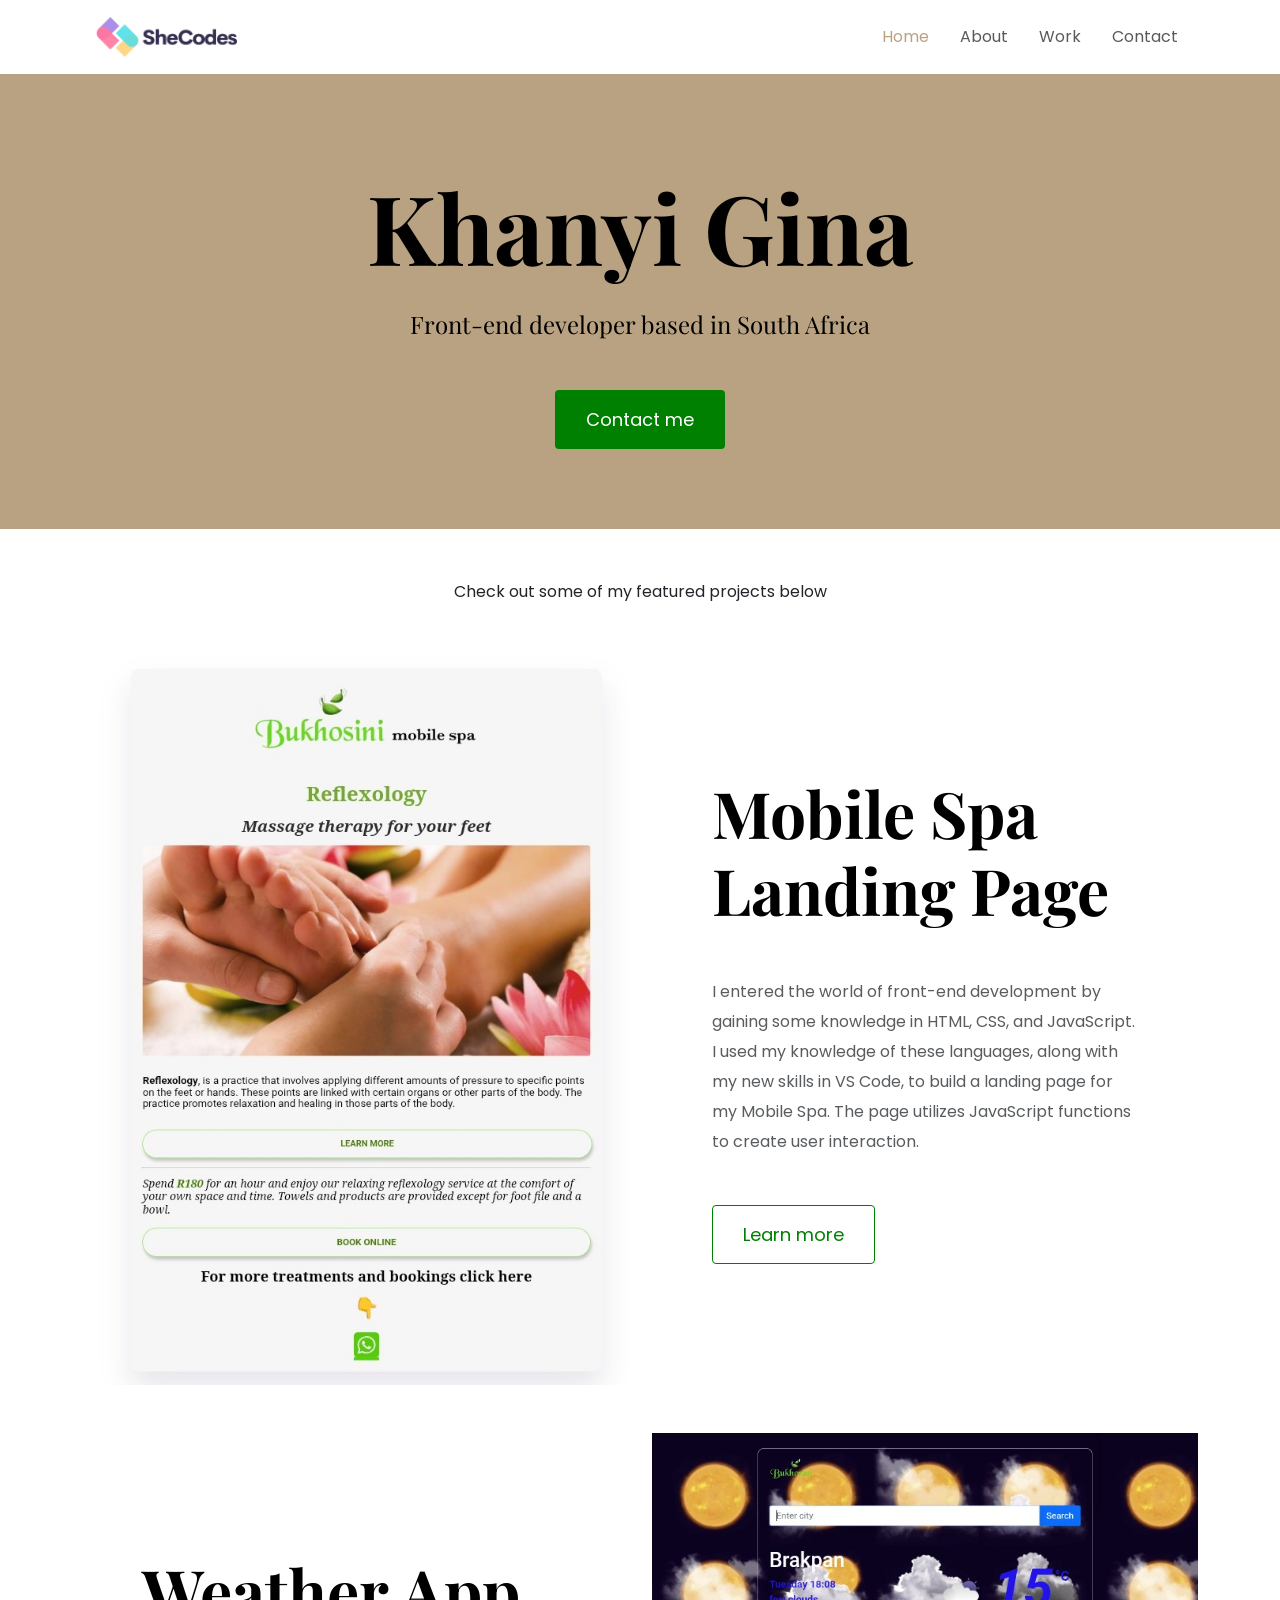
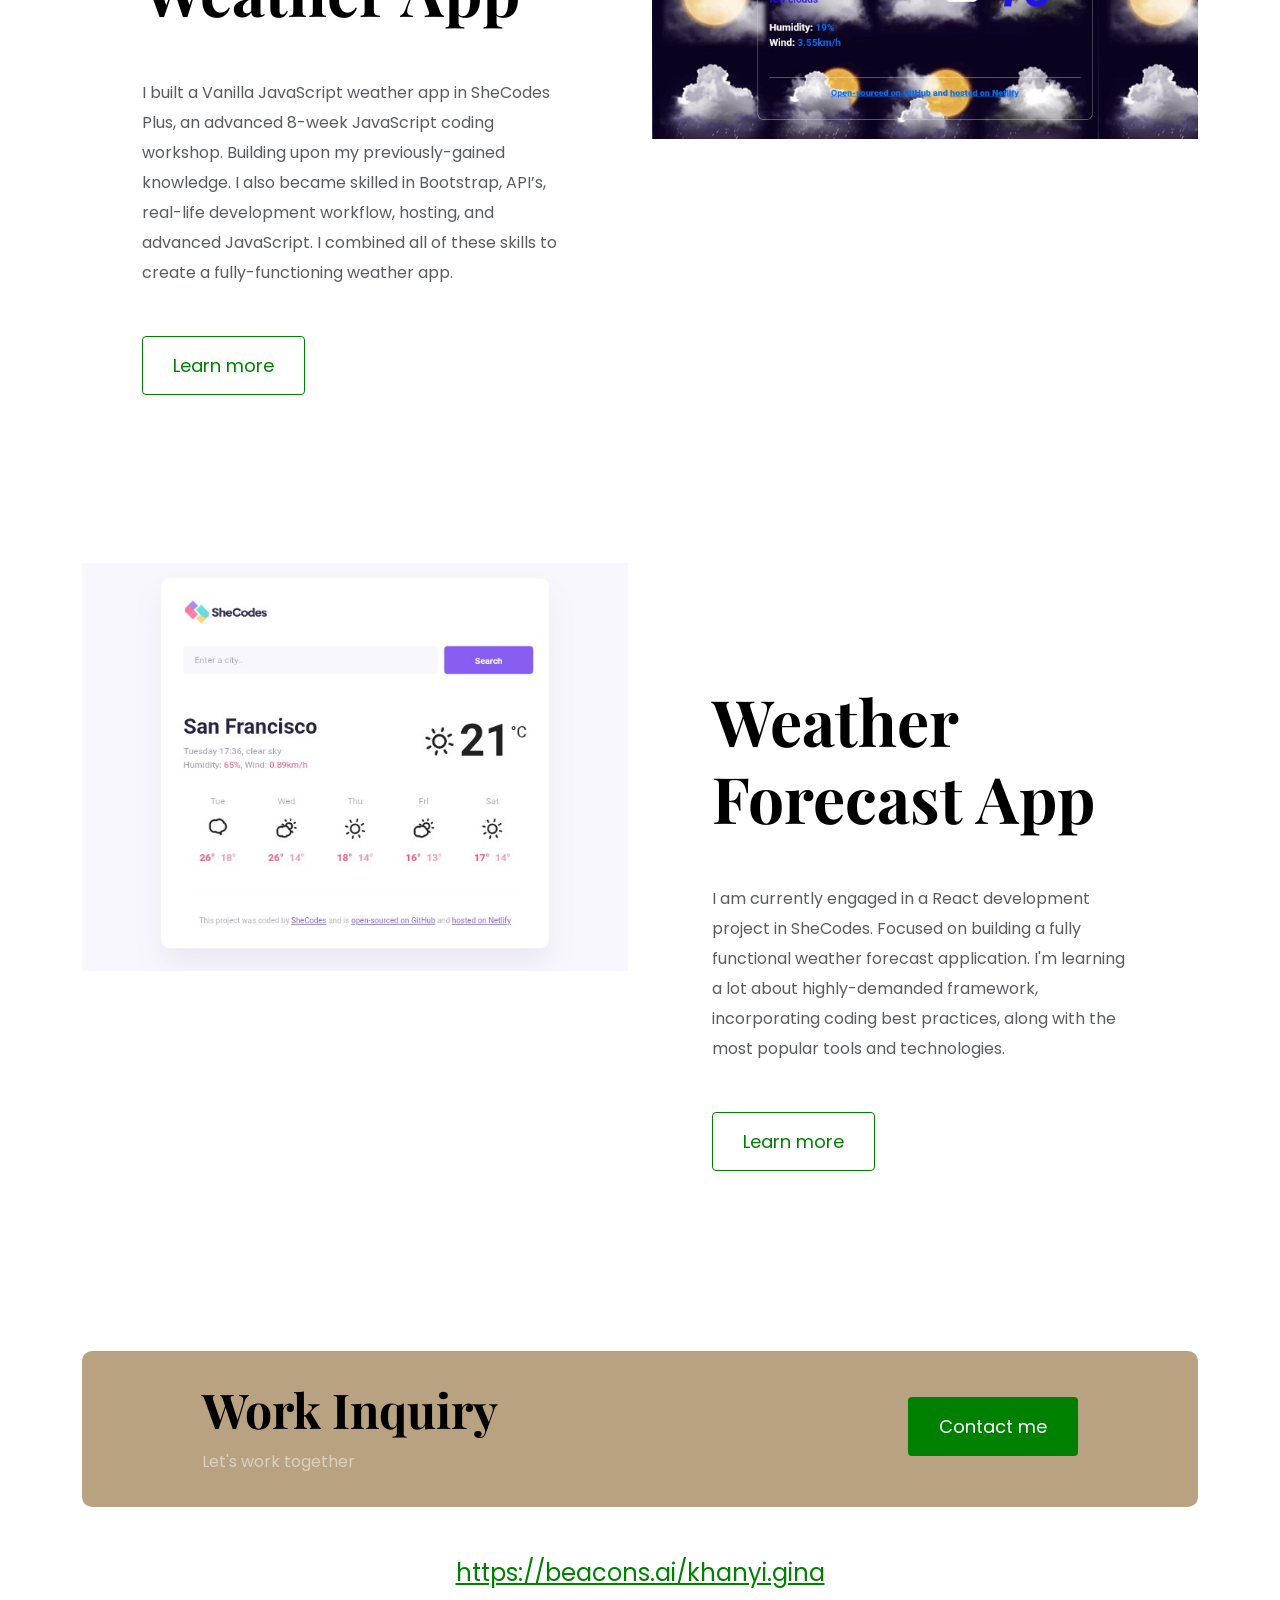
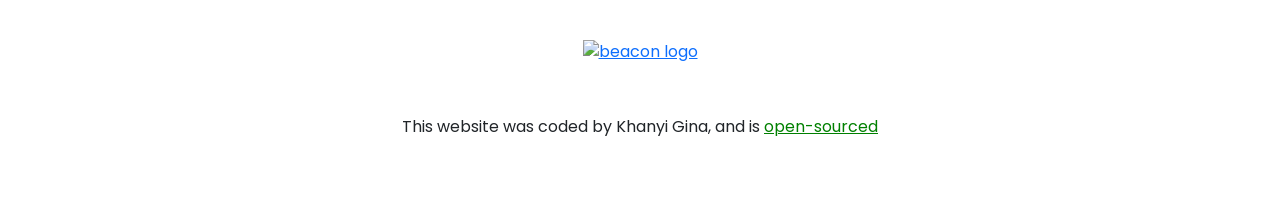
==== index.html @ 11ee971e "Updated index.html" ====
<!DOCTYPE html>
<html lang="en">
  <head>
    <meta charset="UTF-8" />
    <meta http-equiv="X-UA-Compatible" content="IE=edge" />
    <meta name="viewport" content="width=device-width, initial-scale=1.0" />
    <meta
      name="description"
      content="Khanyi is a front-end developer based in South Africa."
    />
    <title>Front-end developer - Khanyi Gina</title>

    <!-- CSS only -->
    <link
      href="https://cdn.jsdelivr.net/npm/bootstrap@5.2.0/dist/css/bootstrap.min.css"
      rel="stylesheet"
      integrity="sha384-gH2yIJqKdNHPEq0n4Mqa/HGKIhSkIHeL5AyhkYV8i59U5AR6csBvApHHNl/vI1Bx"
      crossorigin="anonymous"
    />
    <link rel="preconnect" href="https://fonts.gstatic.com" />
    <link
      href="https://fonts.googleapis.com/css2?family=Playfair+Display:wght@700&family=Poppins:wght@500;700&display=swap"
      rel="stylesheet"
    />
    <link rel="stylesheet" href="styles/portfolio.css" />

    <!-- JavaScript Bundle with Popper -->
    <script
      src="https://cdn.jsdelivr.net/npm/bootstrap@5.2.0/dist/js/bootstrap.bundle.min.js"
      integrity="sha384-A3rJD856KowSb7dwlZdYEkO39Gagi7vIsF0jrRAoQmDKKtQBHUuLZ9AsSv4jD4Xa"
      crossorigin="anonymous"
    ></script>
    <script
      src="https://kit.fontawesome.com/ddc3ee268a.js"
      crossorigin="anonymous"
    ></script>
  </head>
  <body>
    <div class="container">
      <nav class="navbar navbar-expand-lg">
  <div class="container-fluid">
    <a href="/" title="Homepage">
      <img
        src="images/logo.png"
        class="logo d-none d-md-block"
        alt="Shecodes Logo"
      />
      <img
        src="images/logo-small.jpg"
        class="logo d-block d-md-none"
        alt="Shecodes Logo"
      />
    </a>
    
    <!-- Hamburger button -->
    <button 
      class="navbar-toggler" 
      type="button" 
      data-bs-toggle="collapse" 
      data-bs-target="#navbarNav" 
      aria-controls="navbarNav" 
      aria-expanded="false" 
      aria-label="Toggle navigation">
      <span class="navbar-toggler-icon"></span>
    </button>
    
    <!-- Collapsible menu -->
    <div class="collapse navbar-collapse" id="navbarNav">
      <ul class="navbar-nav ms-auto">
        <li class="nav-item active">
          <a class="nav-link" href="/" title="Homepage">Home</a>
        </li>
        <li class="nav-item">
          <a class="nav-link" href="/about" title="About Khanyi">About</a>
        </li>
        <li class="nav-item">
          <a class="nav-link" href="/work" title="Projects">Work</a>
        </li>
        <li class="nav-item">
          <a class="nav-link" href="/contact" title="Contact Khanyi">Contact</a>
        </li>
      </ul>
    </div>
  </div>
</nav>
    </div>
    <div class="hero">
      <h1>Khanyi Gina</h1>
       <h2 class="mb-5">Front-end developer based in South Africa</h2>
      <div>
        <a class='btn btn-branding' href='/contact' title='Contact me'>Contact me</a
        >
      </div>
    </div>
    <p class="text-center m-5">Check out some of my featured projects below</p>
    <div class="container">
      <div class="row mb-5">
        <div class="col d-none d-lg-block">
          <img
            src="images/mobilespa.png"
            class="img-fluid"
            alt="Bukhosinimobilespa project preview">
        </div>
        <div class="col">
          <div class="project-desciption">
            <h2 class="mb-5">Mobile Spa Landing Page</h2>
            <p class="mb-5 text-muted">
              I entered the world of front-end development by gaining some
              knowledge in HTML, CSS, and JavaScript. I used my knowledge of
              these languages, along with my new skills in VS Code, to build a
              landing page for my Mobile Spa. The page utilizes JavaScript functions
              to create user interaction.
            </p>
            <a class='btn btn-branding-outline' href='/work'>
              Learn more
            </a>
          </div>
        </div>
      </div>
      <div class="row mb-5">
        <div class="col">
          <div class="project-desciption">
            <h2 class="mb-5">Weather App</h2>
            <p class="mb-5 text-muted">
              I built a Vanilla JavaScript weather app in SheCodes Plus, an
              advanced 8-week JavaScript coding workshop. Building upon my
              previously-gained knowledge. I also became skilled in Bootstrap,
              API’s, real-life development workflow, hosting, and advanced
              JavaScript. I combined all of these skills to create a
              fully-functioning weather app.
            </p>
            <a class='btn btn-branding-outline' href='/work'>
              Learn more
            </a>
          </div>
        </div>
        <div class="col d-none d-lg-block">
          <img
            src="images/weatherA.jpg"
            class="img-fluid"
            alt="Weather project preview"
          />
        </div>
      </div>
      <div class="row">
        <div class="col d-none d-lg-block">
          <img
            src="images/weather.jpg"
            class="img-fluid"
            alt="Dictionary app preview"
          />
        </div>
        <div class="col">
          <div class="project-desciption">
            <h2 class="mb-5">Weather Forecast App</h2>
            <p class="mb-5 text-muted">
               I am currently engaged in a React development project in SheCodes. Focused on building a fully functional weather forecast application. I'm learning a lot about highly-demanded framework, incorporating coding best practices, along with the  most popular tools and technologies.
            </p>
            <a class='btn btn-branding-outline' href='/work'>
              Learn more
            </a>
          </div>
        </div>
      </div>
      <footer>
        <div class="contact-box justify-content-between mb-5 d-none d-md-flex">
          <div>
            <h3>Work Inquiry</h3>
            <p class="text-white-50">Let's work together</p>
          </div>
          <div>
            <a class='btn btn-branding mt-3' href='/contact' title='Contact Khanyi'>
              Contact me
            </a>
          </div>
        </div>
        <div class="d-flex justify-content-center mb-5">
          <a
            href="https://beacons.ai/khanyi.gina"
            class="beacons-link"
            title="Contacts"
          > https://beacons.ai/khanyi.gina </a>
        </div>
        <div align="center">
        <a href="https://beacons.ai/khanyi.gina">
        <img src="https://mma.prnewswire.com/media/2660161/Beacons__Logo.jpg?p=facebook" height="70" alt="beacon logo" />
         </a>
         </div>
        <p class="text-center mt-5">
           This website was coded by Khanyi Gina, and is
          <a 
            href="https://github.com/BuKh0sin1"
            target="_blank" 
            class="git-link">
            open-sourced
          </a>
          <style>
           .custom-hover-link:hover {
                  color: #b9a281;
               }
         </style>
        </p>
      </footer>
    </div>
  </body>
</html>
---- styles/portfolio.css ----
:root {
  --branding-color: #008000;
  --secondary-color: #b9a281;
  --heading-font-family: "Playfair Display", serif;
  --default-font-family: "Poppins", sans-serif;
}

body {
  font-family: var(--default-font-family);
}

h1,
h2,
h3,
h4,
h5,
h6 {
  color: black;
  font-family: var(--heading-font-family);
  font-weight: bold;
}

h1 {
  font-size: 96px;
  line-height: 1.5;
}

h2 {
  font-size: 64px;
}

h3 {
  font-size: 48px;
}

p {
  font-weight: normal;
  font-size: 16px;
  line-height: 30px;
}

.hero {
  background: var(--secondary-color);
  text-align: center;
  padding: 80px 20px;
}

.hero p {
  font-size: 36px;
  font-weight: bold;
  margin: 0;
  color: #272142;
}

.hero h2 {
  font-family: var(--heading-font-family);
  font-weight: normal;
  line-height: 1.5;
  font-size: 24px;
}

.content-container {
  padding: 60px 20px;
}

.content h1 {
  font-size: 64px;
  line-height: 80px;
}

.content h2 {
  font-size: 18px;
  font-family: var(--default-font-family);
}

.content h3 {
  font-size: 24px;
  line-height: 1.5;

  font-family: var(--default-font-family);
}

.content p {
  font-size: 14px;
}

.content {
  margin: 30px;
}

.btn-branding {
  background: var(--branding-color);
  border-radius: 4px;
  color: white;
  text-decoration: none;
  font-size: 18px;
  line-height: 27px;
  padding: 15px 30px;
}

.btn-branding:hover {
  color: white;
}

.btn-branding-outline {
  color: var(--branding-color);
  border: 1px solid var(--branding-color);
  border-radius: 4px;
  font-size: 18px;
  text-decoration: none;
  line-height: 27px;
  padding: 15px 30px;
}

.btn-branding-outline:hover {
  background: var(--branding-color);
  color: white;
}

.project-desciption {
  padding: 120px 60px;
}

.logo {
  max-height: 40px;
}

nav {
  padding: 20px 0;
}

nav ul {
  padding: 0;
  margin: 0;
}

nav li {
  display: inline;
  list-style: none;
  line-height: 42px;
  margin-left: 15px;
}

nav a {
  text-decoration: none;
  color:  var(--branding-color);
  transition: all 100ms ease-in-out;
}

nav a:hover,
nav li.active a {
  color:  var(--secondary-color);
}

footer {
  margin: 60px 0;
}

footer .contact-box {
  background: var(--secondary-color);
  padding: 30px 120px;
  border-radius: 10px;
}

footer .contact-box p {
  margin: 0;
}

footer .beacons-link {
  text-decoration: underline;
  color: var(--branding-color);
  font-size: 24px;
}

footer .beacons-link:hover {
  color: var(--secondary-color);
}

.git-link {
  color: var(--branding-color);
}

.git-link:hover {
  color: var(--secondary-color);
}

 @media (max-width: 900px) {
  h1 {
    font-size: 44px;
    line-height: 1.5;
  }

  h2 {
    font-size: 44px;
  }

  h3 {
    font-size: 26px;
  }

  .content {
    text-align: center;
    padding: 0;
  }

  .project-desciption {
    padding: 0;
    text-align: center;
  }

    .col-lg-6:has(.about-image) {
    order: -1;
    width: 100%;
  }

  .about-image {
    width: 100%;
    height: auto;
    display: block;
    margin-bottom: 1.5rem;
  }

  footer .beacons-link {
    font-size: 20px;
  }
}
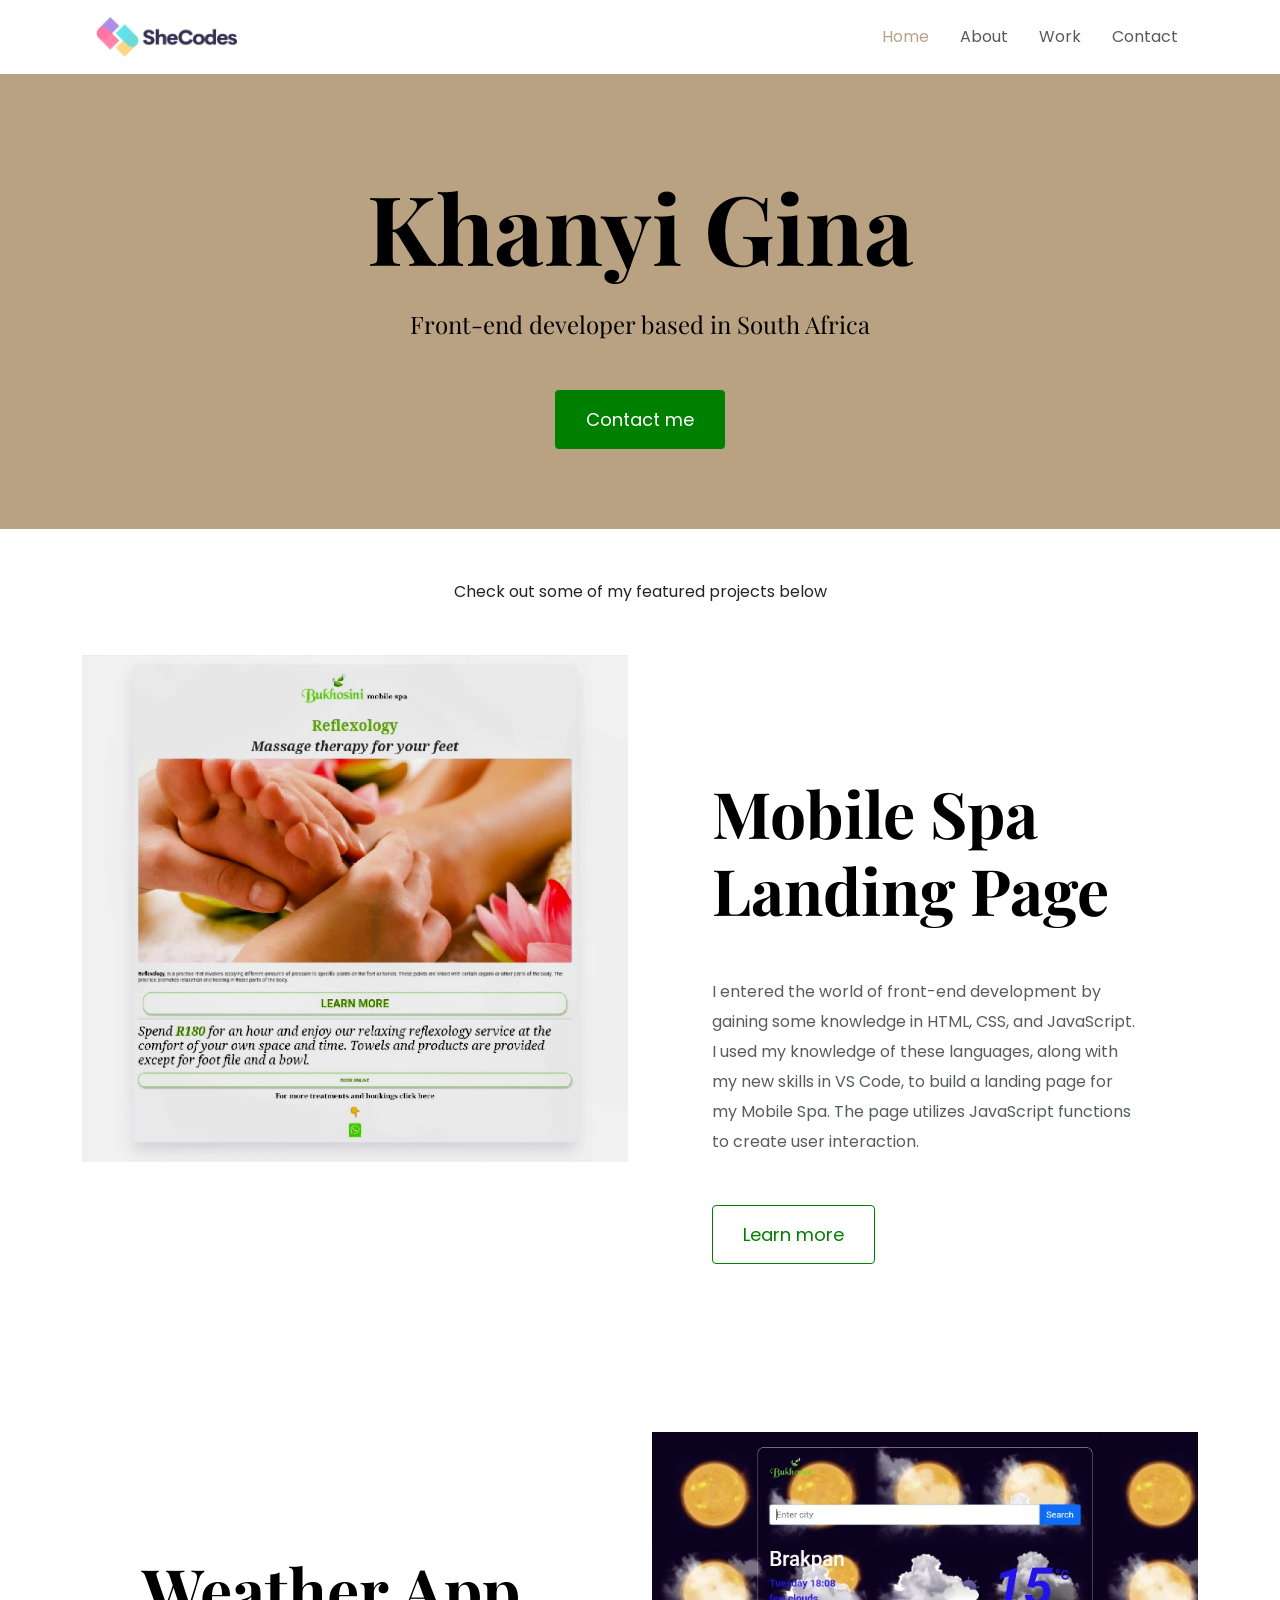
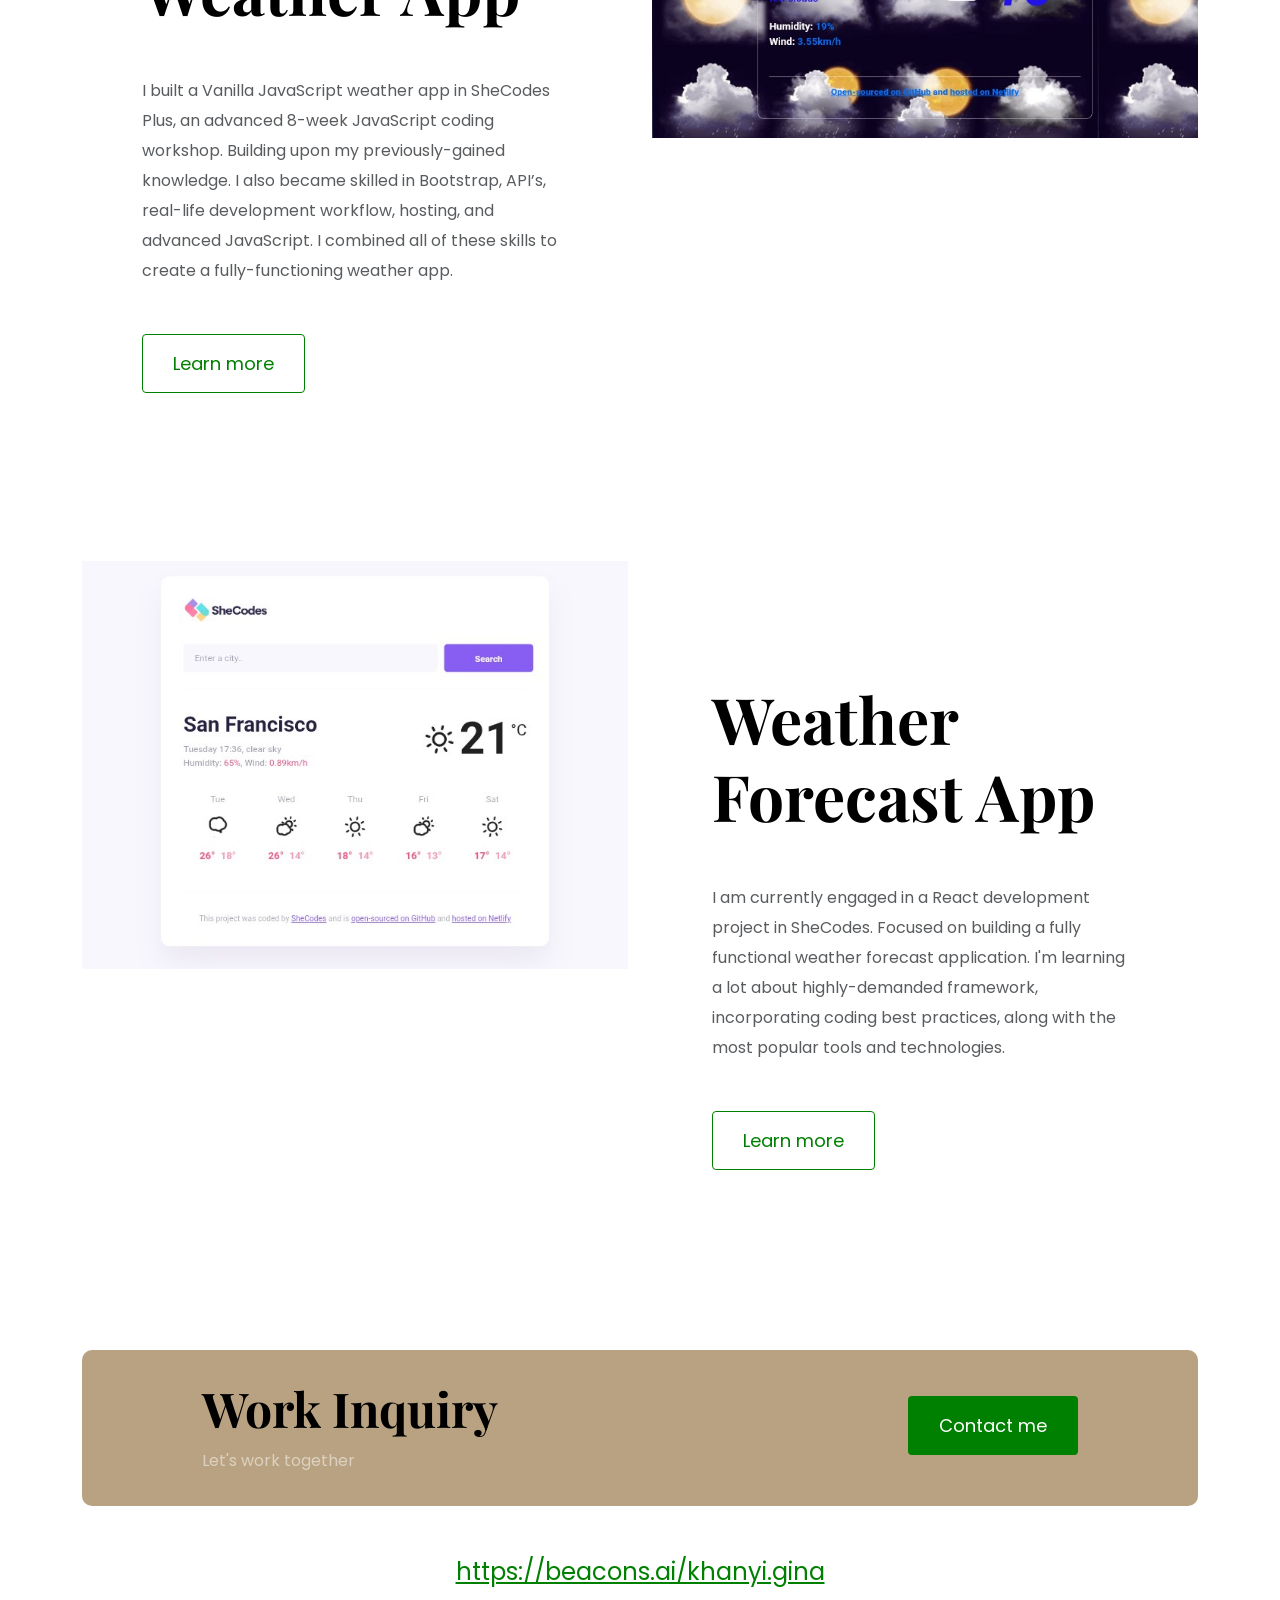
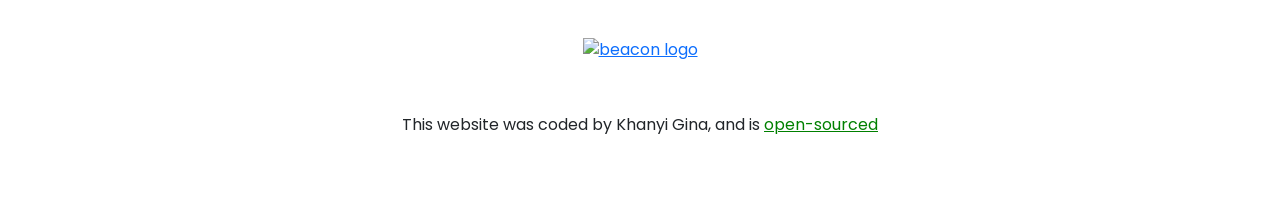
==== commit 699e9770: "Updated index.html" ====
--- a/index.html
+++ b/index.html
@@ -97,7 +97,7 @@
       <div class="row mb-5">
         <div class="col d-none d-lg-block">
           <img
-            src="images/mobilespa.png"
+            src="images/mobilespa.jpg"
             class="img-fluid"
             alt="Bukhosinimobilespa project preview">
         </div>
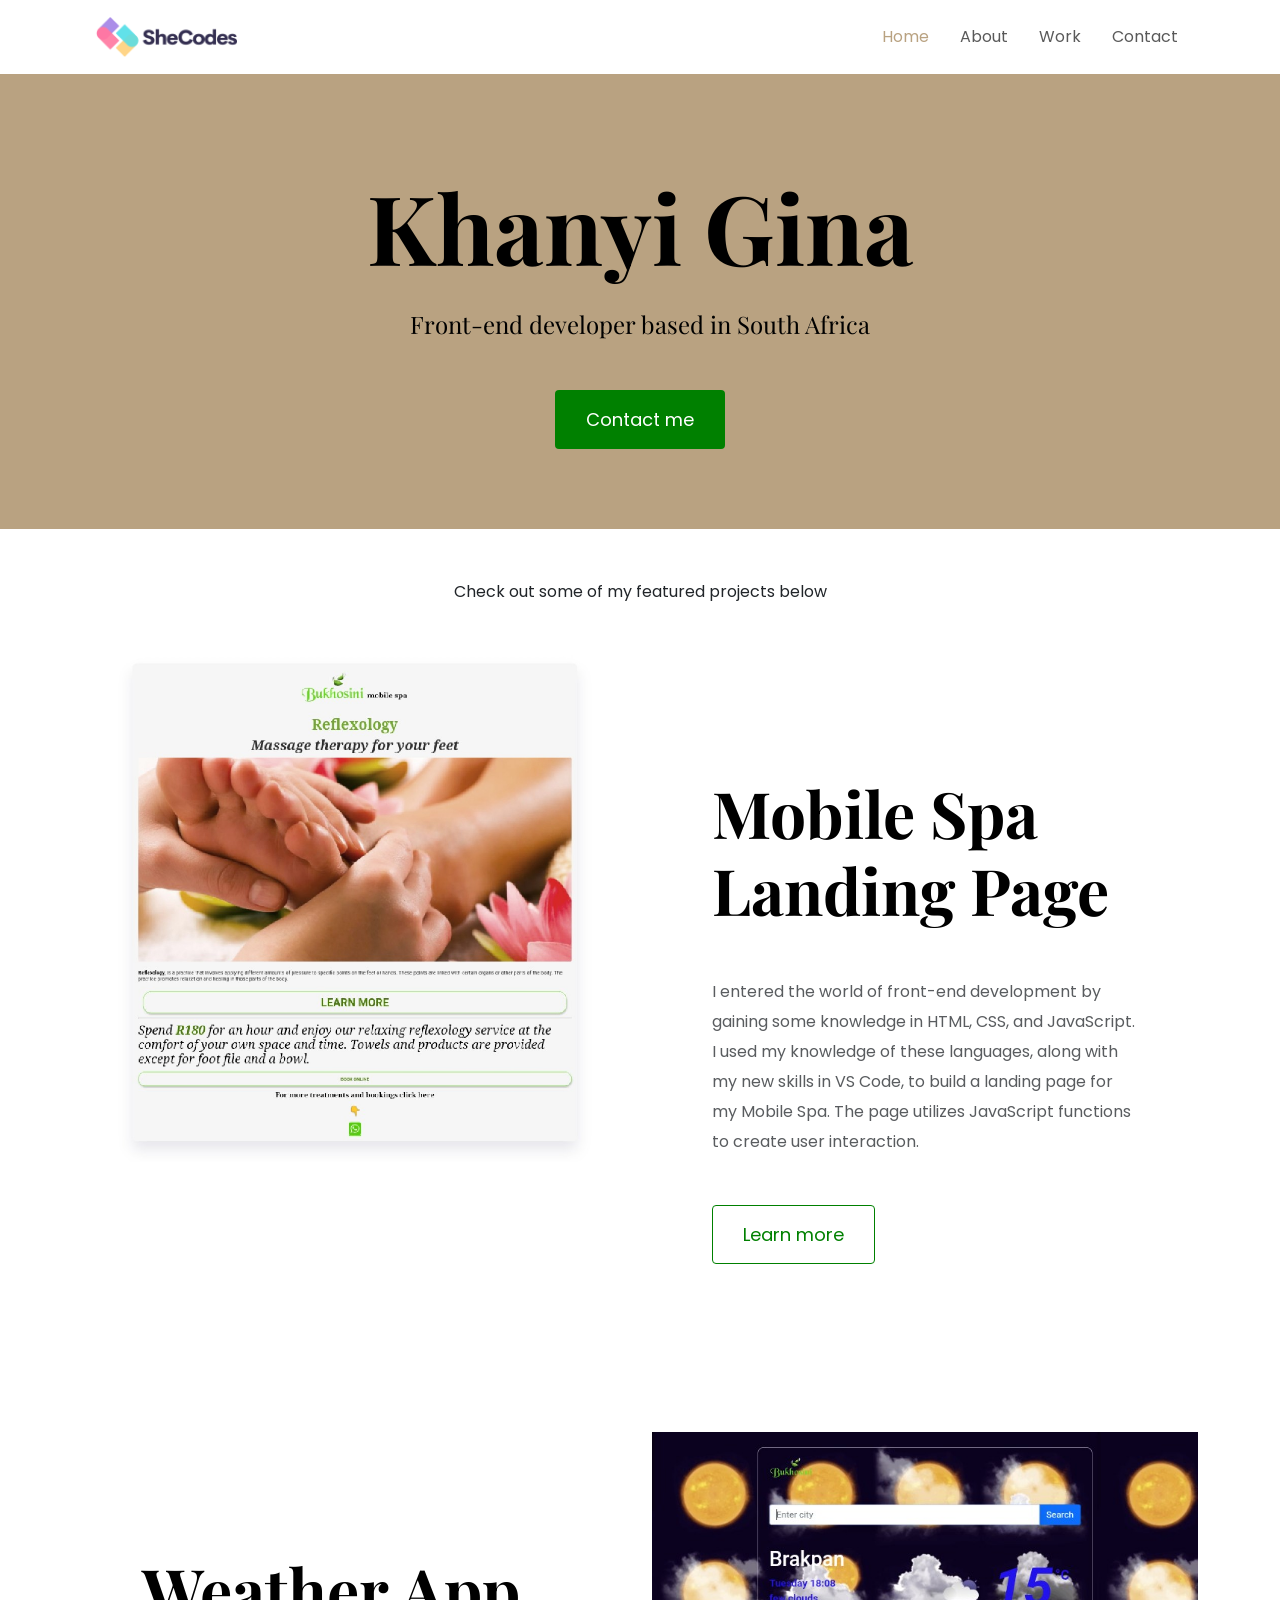
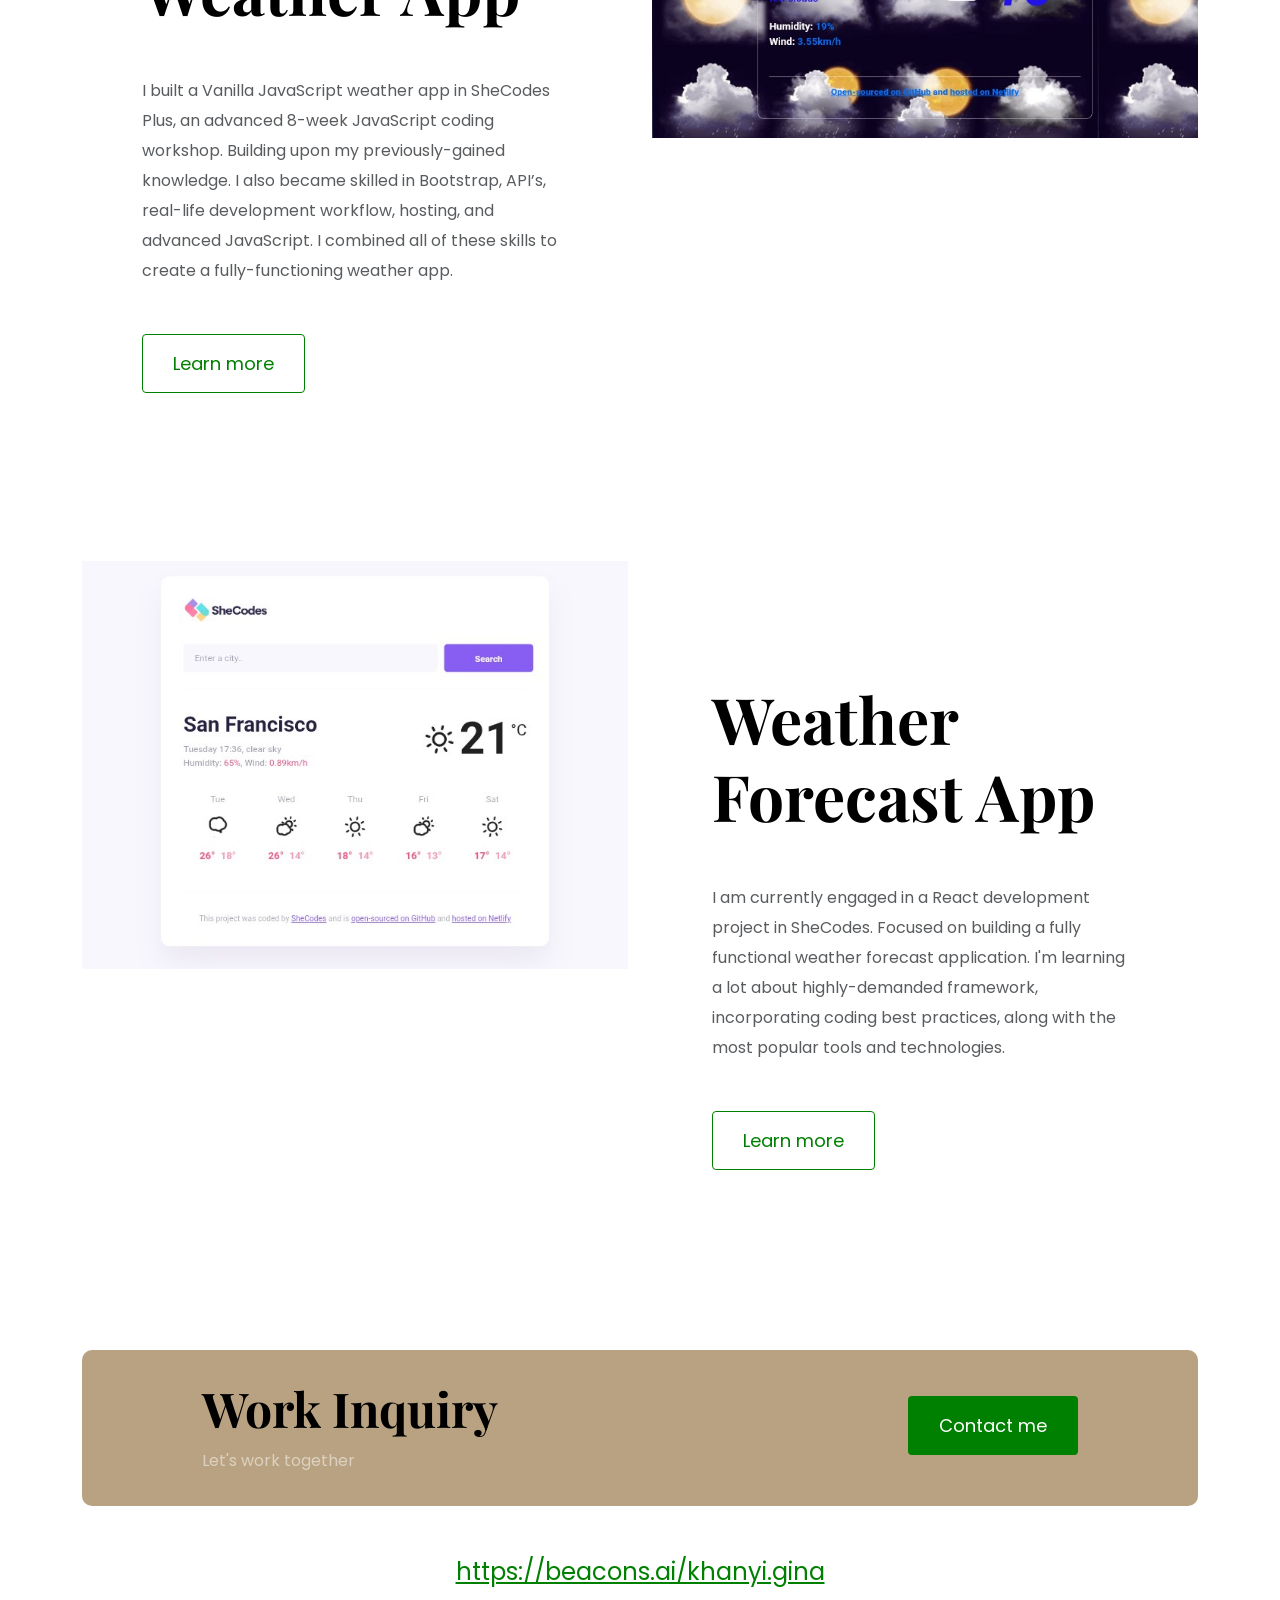
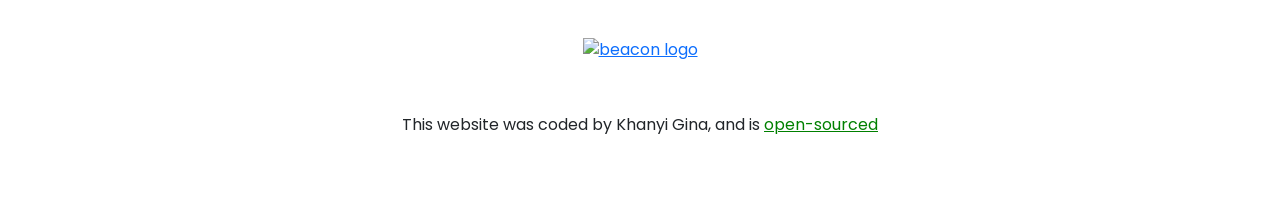
==== commit 9fdadeaf: "Updated index.html" ====
--- a/index.html
+++ b/index.html
@@ -34,6 +34,7 @@
       src="https://kit.fontawesome.com/ddc3ee268a.js"
       crossorigin="anonymous"
     ></script>
+    <script src="https://unpkg.com/typewriter-effect@latest/dist/core.js"></script>
   </head>
   <body>
     <div class="container">
--- a/styles/portfolio.css
+++ b/styles/portfolio.css
@@ -152,6 +152,16 @@
   color:  var(--secondary-color);
 }
 
+.mycv {
+  text-decoration: underline;
+  color: var(--branding-color);
+  font-size: 24px;
+}
+
+.mycv:hover {
+  color: var(--secondary-color);
+}
+
 footer {
   margin: 60px 0;
 }
@@ -220,6 +230,10 @@
     margin-bottom: 1.5rem;
   }
 
+  .mycv {
+    font-size: 20px;
+  } 
+
   footer .beacons-link {
     font-size: 20px;
   }
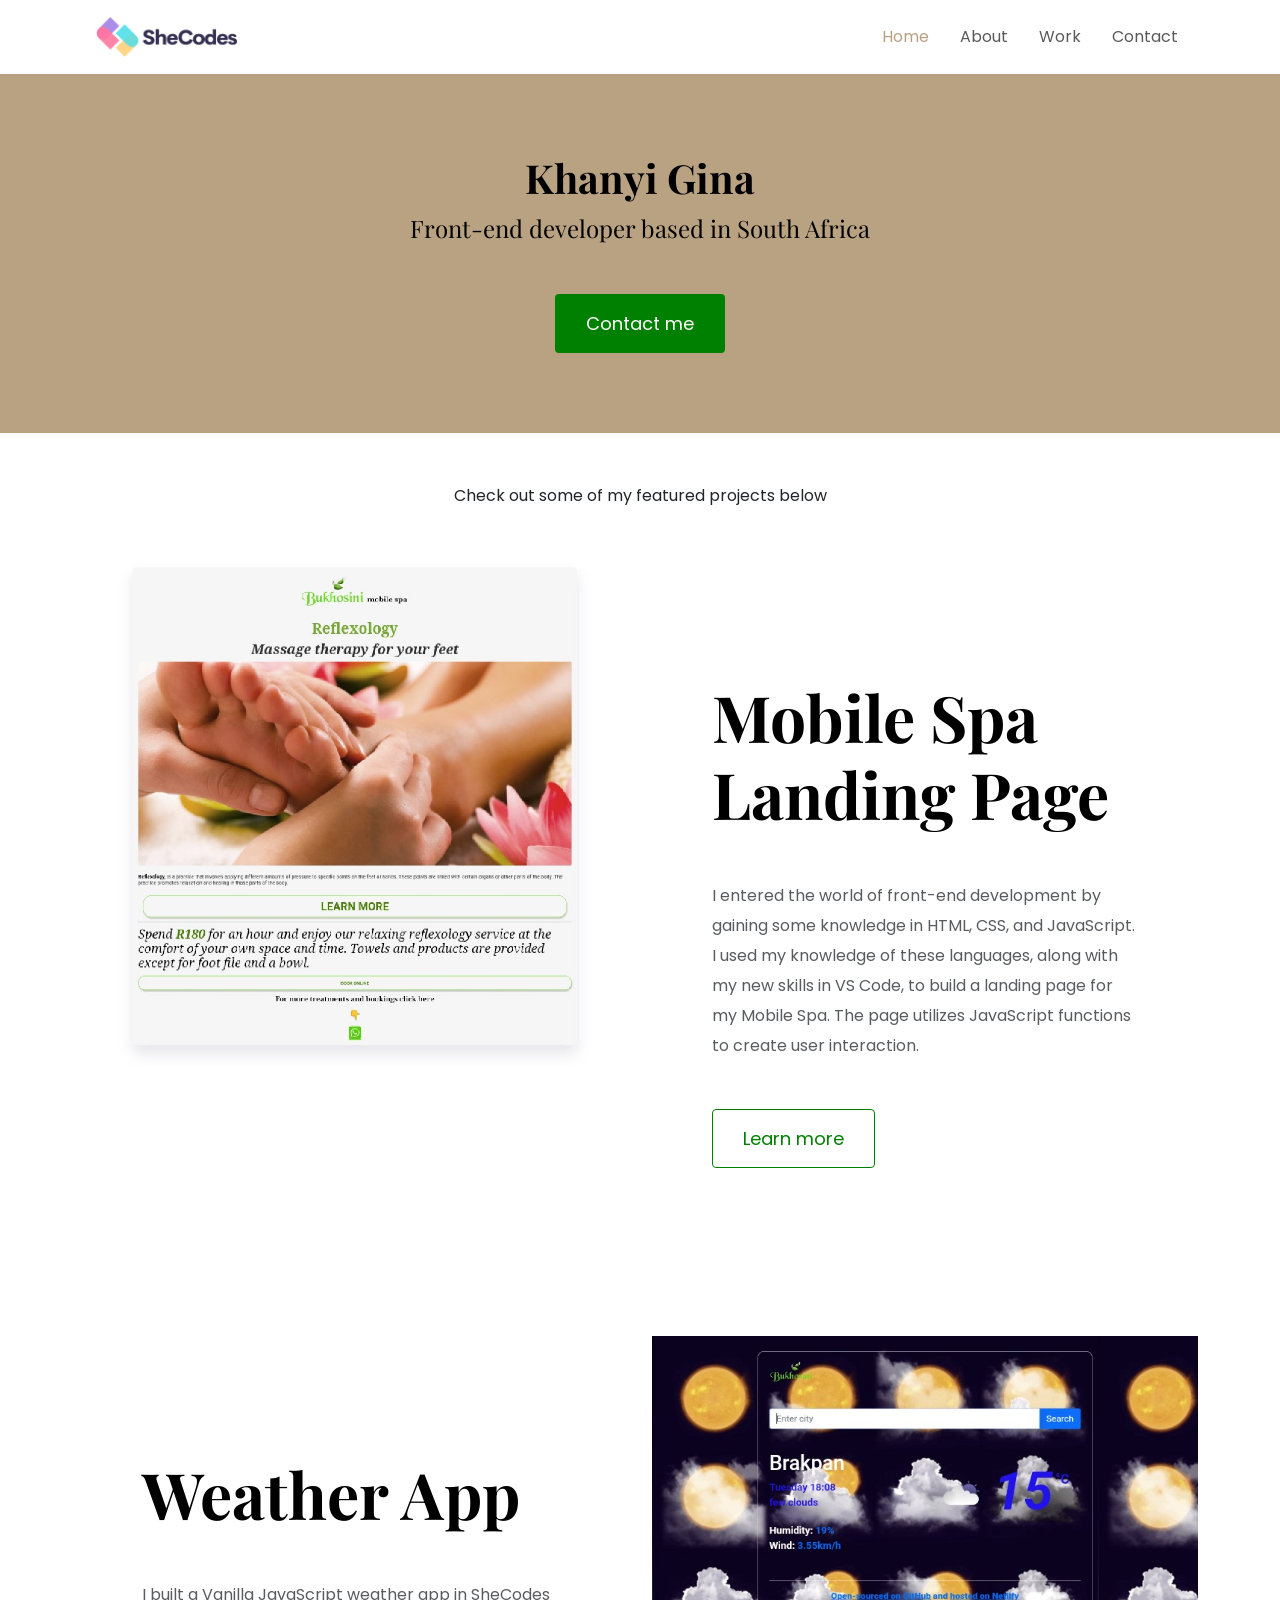
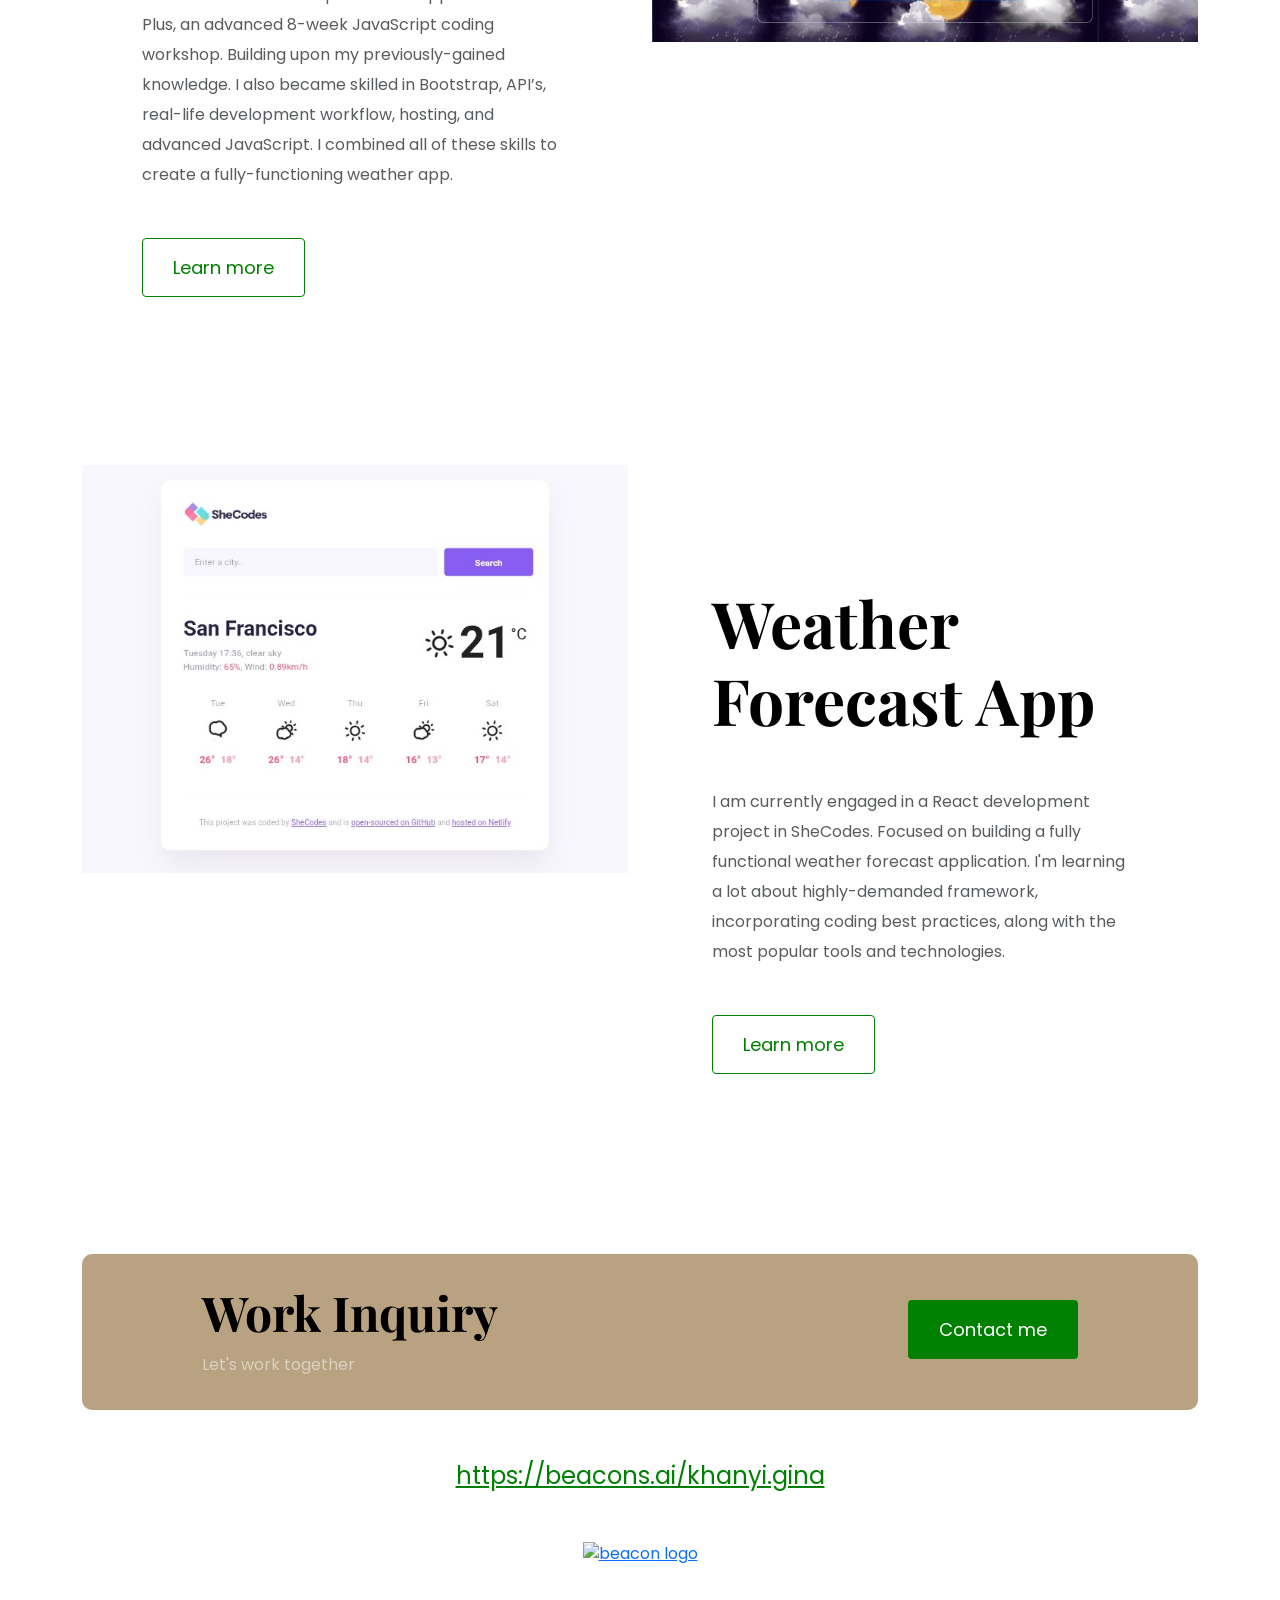
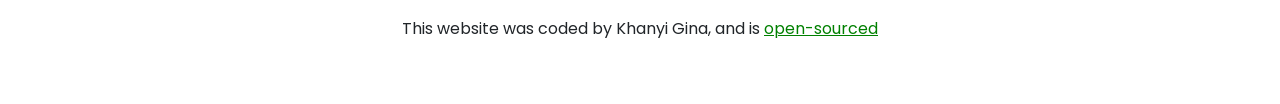
==== commit fc5d80d6: "Updated index.html file" ====
--- a/index.html
+++ b/index.html
@@ -35,6 +35,7 @@
       crossorigin="anonymous"
     ></script>
     <script src="https://unpkg.com/typewriter-effect@latest/dist/core.js"></script>
+    
   </head>
   <body>
     <div class="container">
@@ -86,7 +87,9 @@
 </nav>
     </div>
     <div class="hero">
+      <div id="myname">
       <h1>Khanyi Gina</h1>
+      </div>
        <h2 class="mb-5">Front-end developer based in South Africa</h2>
       <div>
         <a class='btn btn-branding' href='/contact' title='Contact me'>Contact me</a
@@ -190,7 +193,7 @@
         <p class="text-center mt-5">
            This website was coded by Khanyi Gina, and is
           <a 
-            href="https://github.com/BuKh0sin1"
+            href="https://github.com/khanyi-gina"
             target="_blank" 
             class="git-link">
             open-sourced
@@ -203,5 +206,6 @@
         </p>
       </footer>
     </div>
+      <script src="/index.js"></script>
   </body>
 </html>
--- a/styles/portfolio.css
+++ b/styles/portfolio.css
@@ -20,9 +20,11 @@
   font-weight: bold;
 }
 
-h1 {
+.username {
+  color: black;
   font-size: 96px;
   line-height: 1.5;
+  font-family: var(--heading-font-family);
 }
 
 h2 {
